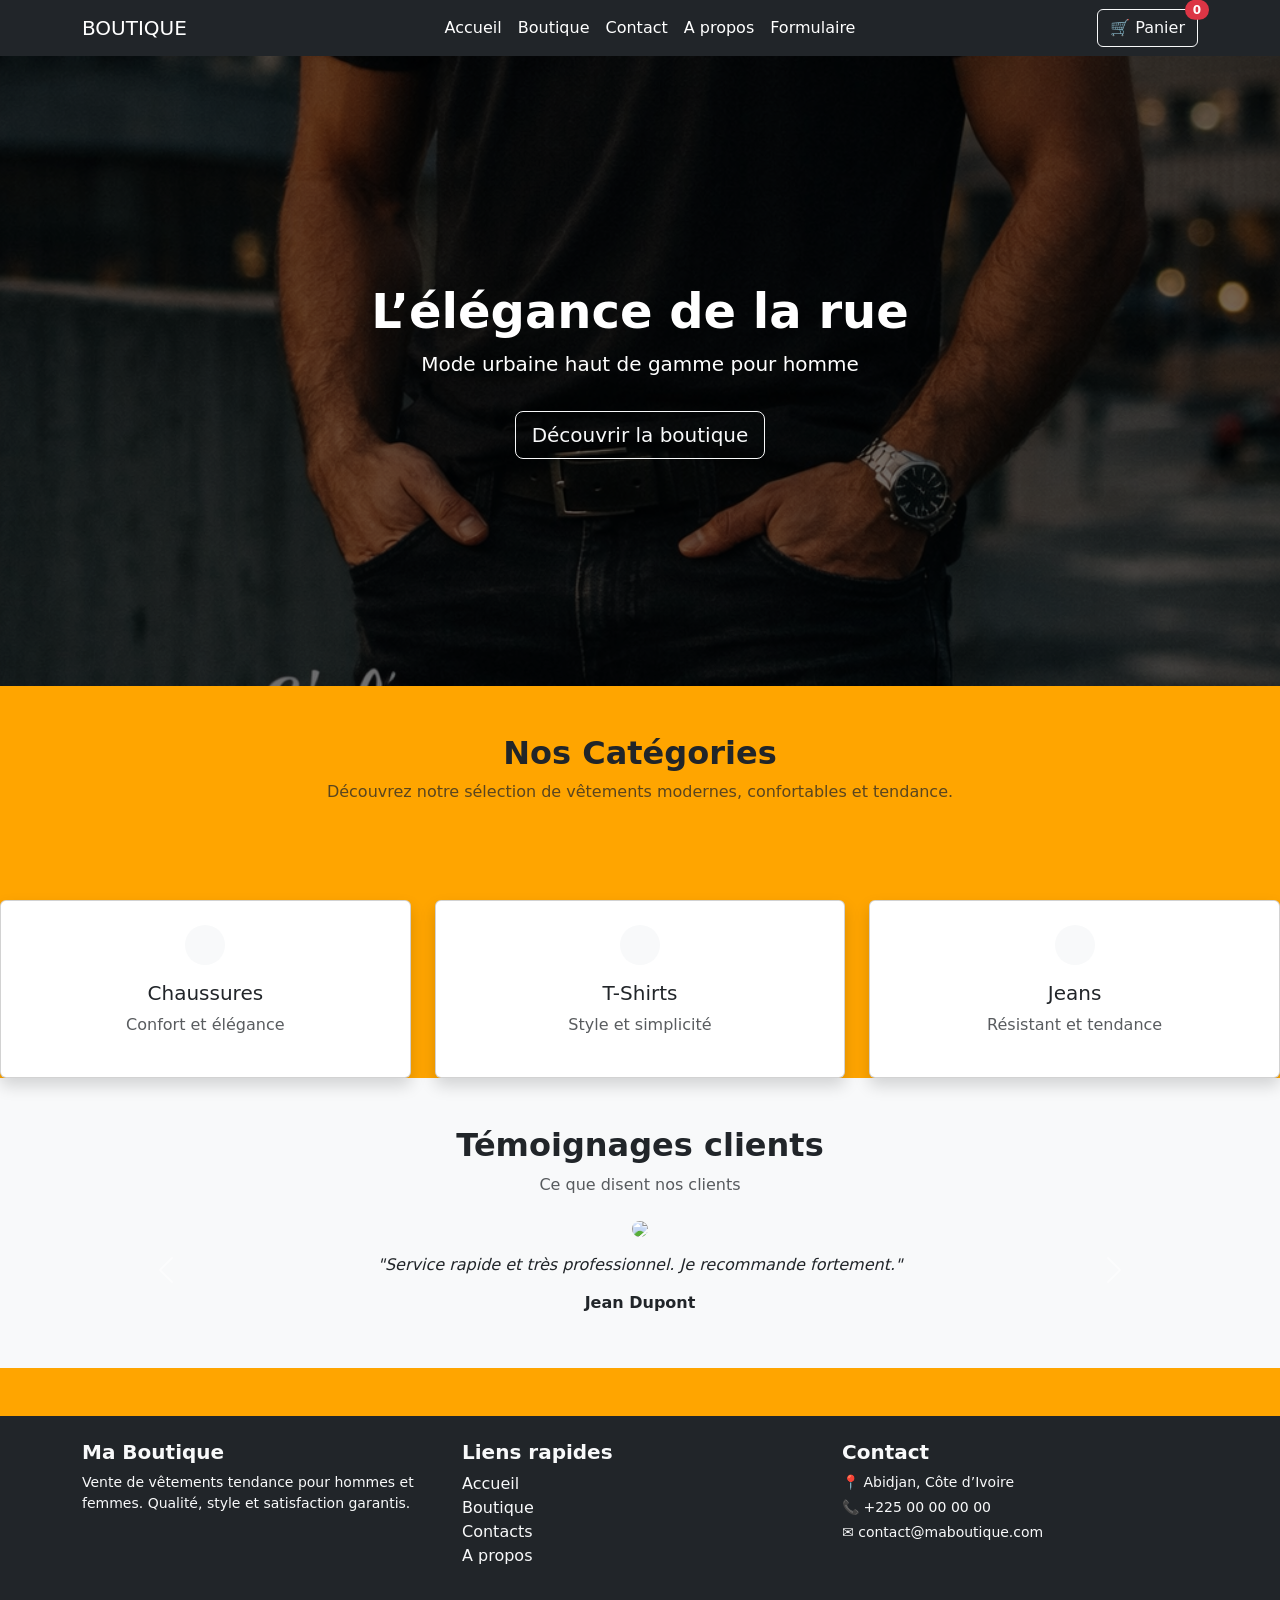
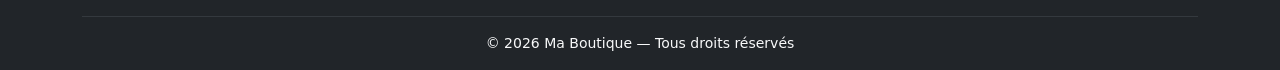
==== index.html @ 5f11ca8c "ajout du lien formulaire" ====
<!DOCTYPE html>
<html>
<head>
    <meta charset='utf-8'>
    <meta http-equiv='X-UA-Compatible' content='IE=edge'>
    <title>vetements </title>
    <meta name='viewport' content='width=device-width, initial-scale=1'>
  
 <link href="https://cdn.jsdelivr.net/npm/bootstrap@5.3.8/dist/css/bootstrap.min.css" rel="stylesheet" integrity="sha384-sRIl4kxILFvY47J16cr9ZwB07vP4J8+LH7qKQnuqkuIAvNWLzeN8tE5YBujZqJLB" crossorigin="anonymous">

<link rel="stylesheet" href="https://cdnjs.cloudflare.com/ajax/libs/font-awesome/7.0.1/css/all.min.css" integrity="sha512-2SwdPD6INVrV/lHTZbO2nodKhrnDdJK9/kg2XD1r9uGqPo1cUbujc+IYdlYdEErWNu69gVcYgdxlmVmzTWnetw==" crossorigin="anonymous" referrerpolicy="no-referrer" />
 
            <link rel="stylesheet" href="./fichier.css">
</head>
<body>    
    <header>
    
<nav class="navbar navbar-expand-lg navbar-dark bg-dark">
  <div class="container">
    <a class="navbar-brand" href="">BOUTIQUE </a>

    <button class="navbar-toggler" type="button" data-bs-toggle="collapse" data-bs-target="#navbarNav"> 
      <span class="navbar-toggler-icon"></span>
    </button>

    <div class="collapse navbar-collapse" id="navbarNav">
      <ul class="navbar-nav mx-auto">
        <li class="nav-item"><a class="nav-link" href="./index.html">Accueil</a></li>
        <li class="nav-item"><a class="nav-link" href="./liens/boutique.html">Boutique</a></li>
        <li class="nav-item"><a class="nav-link" href="./liens/contacts.html">Contact</a></li>
         <li class="nav-item"><a class="nav-link" href="./liens/A propos .html">A propos</a></li>
          <li class="nav-item"><a class="nav-link" href="./liens/formulaire .html">Formulaire</a></li>
      </ul>

      <!-- PANIER -->
      <a href="panier.html" class="btn btn-outline-light position-relative">
        🛒 Panier
        <span id="cart-count"
              class="position-absolute top-0 start-100 translate-middle badge rounded-pill bg-danger">
          0
        </span>
      </a>
    </div>
  </div>
</nav>

<!-- <button class="btn btn-primary"
        onclick="addToCart('Chaussures', 50)">
  Ajouter au panier
</button> -->





</header>


<section class="hero-section d-flex align-items-center text-white">
    <div class="container text-center">
        <h1 class="fw-bold display-5">L’élégance de la rue</h1>
        <p class="lead">Mode urbaine haut de gamme pour homme</p>
       <a href="#" class="btn btn-outline-light btn-lg mt-3 btn-hero">
       Découvrir la boutique
       </a>

      </div>
</section>

<section class="container py-5">

  <!-- TEXTE INTRO -->
  <div class="text-center mb-5 reveal">
    <h2 class="fw-bold">Nos Catégories</h2>
    <p class="text-muted">
      Découvrez notre sélection de vêtements modernes, confortables et tendance.
    </p>
  </div>
  </section>


<div class="row g-4">
  <div class="col-md-4 reveal delay-1">
    <div class="card text-center p-4 shadow h-100">
      <i class="fa-solid fa-shoe-prints d-block mx-auto icon mb-3"></i>
      <h5>Chaussures</h5>
      <p class="text-muted">Confort et élégance</p>
    </div>
  </div>

  <div class="col-md-4 reveal delay-2">
    <div class="card text-center p-4 shadow h-100">
 <i class="fa-solid fa-shirt fa-3x d-block mx-auto  icon mb-3 "></i>
      <h5>T-Shirts</h5>
      <p class="text-muted">Style et simplicité</p>
    </div>
  </div>

  <div class="col-md-4 reveal delay-3">
    <div class="card text-center p-4 shadow h-100">
      <i class="fa-solid fa-user d-block mx-auto icon mb-3"></i>
      <h5>Jeans</h5>
      <p class="text-muted">Résistant et tendance</p>  
    </div>
  </div>
</div>



<section class="py-5 bg-light">
  <div class="container">
    <div class="text-center mb-4">
      <h2 class="fw-bold">Témoignages clients</h2>
      <p class="text-muted">Ce que disent nos clients</p>
    </div>

    <div id="testimonialCarousel" class="carousel slide" data-bs-ride="carousel">
      <div class="carousel-inner">

        <!-- Témoignage 1 -->
        <div class="carousel-item active">
          <div class="text-center">
            <img src="https://i.pravatar.cc/100?img=4" class="rounded-circle mb-3">
            <p class="fst-italic w-75 mx-auto">
              "Service rapide et très professionnel. Je recommande fortement."
            </p>
            <h6 class="fw-bold">Jean Dupont</h6>
          </div>
        </div>

        <!-- Témoignage 2 -->
        <div class="carousel-item">
          <div class="text-center">
            <img src="https://i.pravatar.cc/100?img=5" class="rounded-circle mb-3">
            <p class="fst-italic w-75 mx-auto">
              "Une excellente expérience du début à la fin."
            </p>
            <h6 class="fw-bold">Sarah Martin</h6>
          </div>
        </div>

        <!-- Témoignage 3 -->
        <div class="carousel-item">
          <div class="text-center">
            <img src="https://i.pravatar.cc/100?img=6" class="rounded-circle mb-3">
            <p class="fst-italic w-75 mx-auto">
              "Travail de qualité et équipe à l’écoute."
            </p>
            <h6 class="fw-bold">Mohamed Ali</h6>
          </div>
        </div>

      </div>

      <button class="carousel-control-prev" type="button" data-bs-target="#testimonialCarousel" data-bs-slide="prev">
        <span class="carousel-control-prev-icon"></span>
      </button>
      <button class="carousel-control-next" type="button" data-bs-target="#testimonialCarousel" data-bs-slide="next">
        <span class="carousel-control-next-icon"></span>
      </button>
    </div>
  </div>
</section>







<footer class="bg-dark text-light pt-4 mt-5">
    <div class="container">
        <div class="row">

            <!-- À propos -->
            <div class="col-md-4 mb-3">
                <h5 class="fw-bold">Ma Boutique</h5>
                <p class="small">
                    Vente de vêtements tendance pour hommes et femmes.
                    Qualité, style et satisfaction garantis.
                </p>
            </div>

            <!-- Liens rapides -->
            <div class="col-md-4 mb-3">
                <h5 class="fw-bold">Liens rapides</h5>
                <ul class="list-unstyled">
                    <li><a href="#" class="text-light text-decoration-none">Accueil</a></li>
                    <li><a href="./liens/boutique.html" class="text-light text-decoration-none">Boutique</a></li>
                    <li><a href="./liens/contacts.html" class="text-light text-decoration-none">Contacts</a></li>
                     <li><a href="./liens/A propos .html" class="text-light text-decoration-none">A propos</a></li>
                    
                </ul>
            </div>

            <!-- Contact -->
            <div class="col-md-4 mb-3">
                <h5 class="fw-bold">Contact</h5>
                <p class="small mb-1">📍 Abidjan, Côte d’Ivoire</p>
                <p class="small mb-1">📞 +225 00 00 00 00</p>
                <p class="small">✉️ contact@maboutique.com</p>
            </div>

        </div>

        <hr class="border-secondary">

        <!-- Copyright -->
        <div class="text-center pb-3 small">
            © 2026 Ma Boutique — Tous droits réservés
        </div>
    </div>
</footer>


<script src="./liens/cart.js"></script>


    <script src="https://cdn.jsdelivr.net/npm/bootstrap@5.3.8/dist/js/bootstrap.bundle.min.js" integrity="sha384-FKyoEForCGlyvwx9Hj09JcYn3nv7wiPVlz7YYwJrWVcXK/BmnVDxM+D2scQbITxI" crossorigin="anonymous"></script>



    <script>
  const reveals = document.querySelectorAll('.reveal');

  const observer = new IntersectionObserver(entries => {
    entries.forEach(entry => {
      if (entry.isIntersecting) {
        entry.target.classList.add('show');
      }
    });
  }, { threshold: 0.2 });

  reveals.forEach(el => observer.observe(el));
</script>


</body>
</html>
---- fichier.css ----
body{
    background-color: orange;
}



.hero-section {
    height: 70vh; /* plein écran */
    background-image: url("./photos/photo1.png"); /* mets le chemin de ton image */
    background-size: cover;
    background-position: center;
    background-repeat: no-repeat;
    position: relative;
}

/* Overlay sombre pour le texte */
.hero-section::before {
    content: "";
    position: absolute;
    top: 0;
    left: 0;
    width: 100%;
    height: 100%;
    background-color: rgba(0, 0, 0, 0.55);
    z-index: 1;
}

.hero-section .container {
    position: relative;
    z-index: 2;
}


/* Couleur des liens du menu */
.navbar-dark .navbar-nav .nav-link {
  color: #ffffff;
  transition: color 0.3s ease, background-color 0.3s ease;
}

/* AU SURVOL DE LA SOURIS */
.navbar-dark .navbar-nav .nav-link:hover {
  color: #ffc107;        /* jaune Bootstrap */
  background-color: rgba(255, 255, 255, 0.1);
  border-radius: 5px;
}

.navbar-nav .nav-link.active {
  color: #ffc107 !important;
  font-weight: bold;
}







.navbar-nav .nav-link {
  position: relative;
}

.navbar-nav .nav-link::after {
  content: "";
  position: absolute;
  width: 0;
  height: 2px;
  background: #ffc107;
  left: 0;
  bottom: 0;
  transition: width 0.3s ease;
}

.navbar-nav .nav-link:hover::after {
  width: 100%;
}









/* Bouton hero */
.btn-hero {
    transition: all 0.3s ease;
}

.btn-hero:hover {
    background-color: orange;
    border-color: orange;
    color: white;
}


/* Apparition */
  /* .reveal {
  opacity: 0;
  transform: translateY(40px);
  transition: all 0.6s ease;
}

.reveal.show {
  opacity: 1;
  transform: translateY(0);
} */

/* Délais */
/* .delay-1 { transition-delay: 0.1s; }
.delay-2 { transition-delay: 0.2s; }
.delay-3 { transition-delay: 0.3s; } */

/* Icônes */
/* .icon {
  font-size: 3rem;
  color: #0d6efd;
  transition: transform 0.3s ease;
} */

/* Hover cartes */
/* .card:hover .icon {
  transform: scale(1.2) rotate(-5deg);
} */

/* .card:hover {
  transform: translateY(-8px);
  transition: 0.3s; */
/* }  */


.icon {
  font-size: 3rem;
  color: #161618;
  display: block;
  transition: transform 0.4s ease, color 0.4s ease;
  background: #f8f9fa;
  border-radius: 50%;
  padding: 20px;

}

/* Animation au hover */
.card:hover .icon {
  transform: translateY(-8px) scale(1.15) rotate(-5deg);
  color: #ca770a;
}

/* Animation de la carte (bonus) */
.card {
  transition: transform 0.3s ease, box-shadow 0.3s ease;
}

.card:hover {
  transform: translateY(-10px);
  box-shadow: 0 15px 30px rgba(0,0,0,0.15);
}
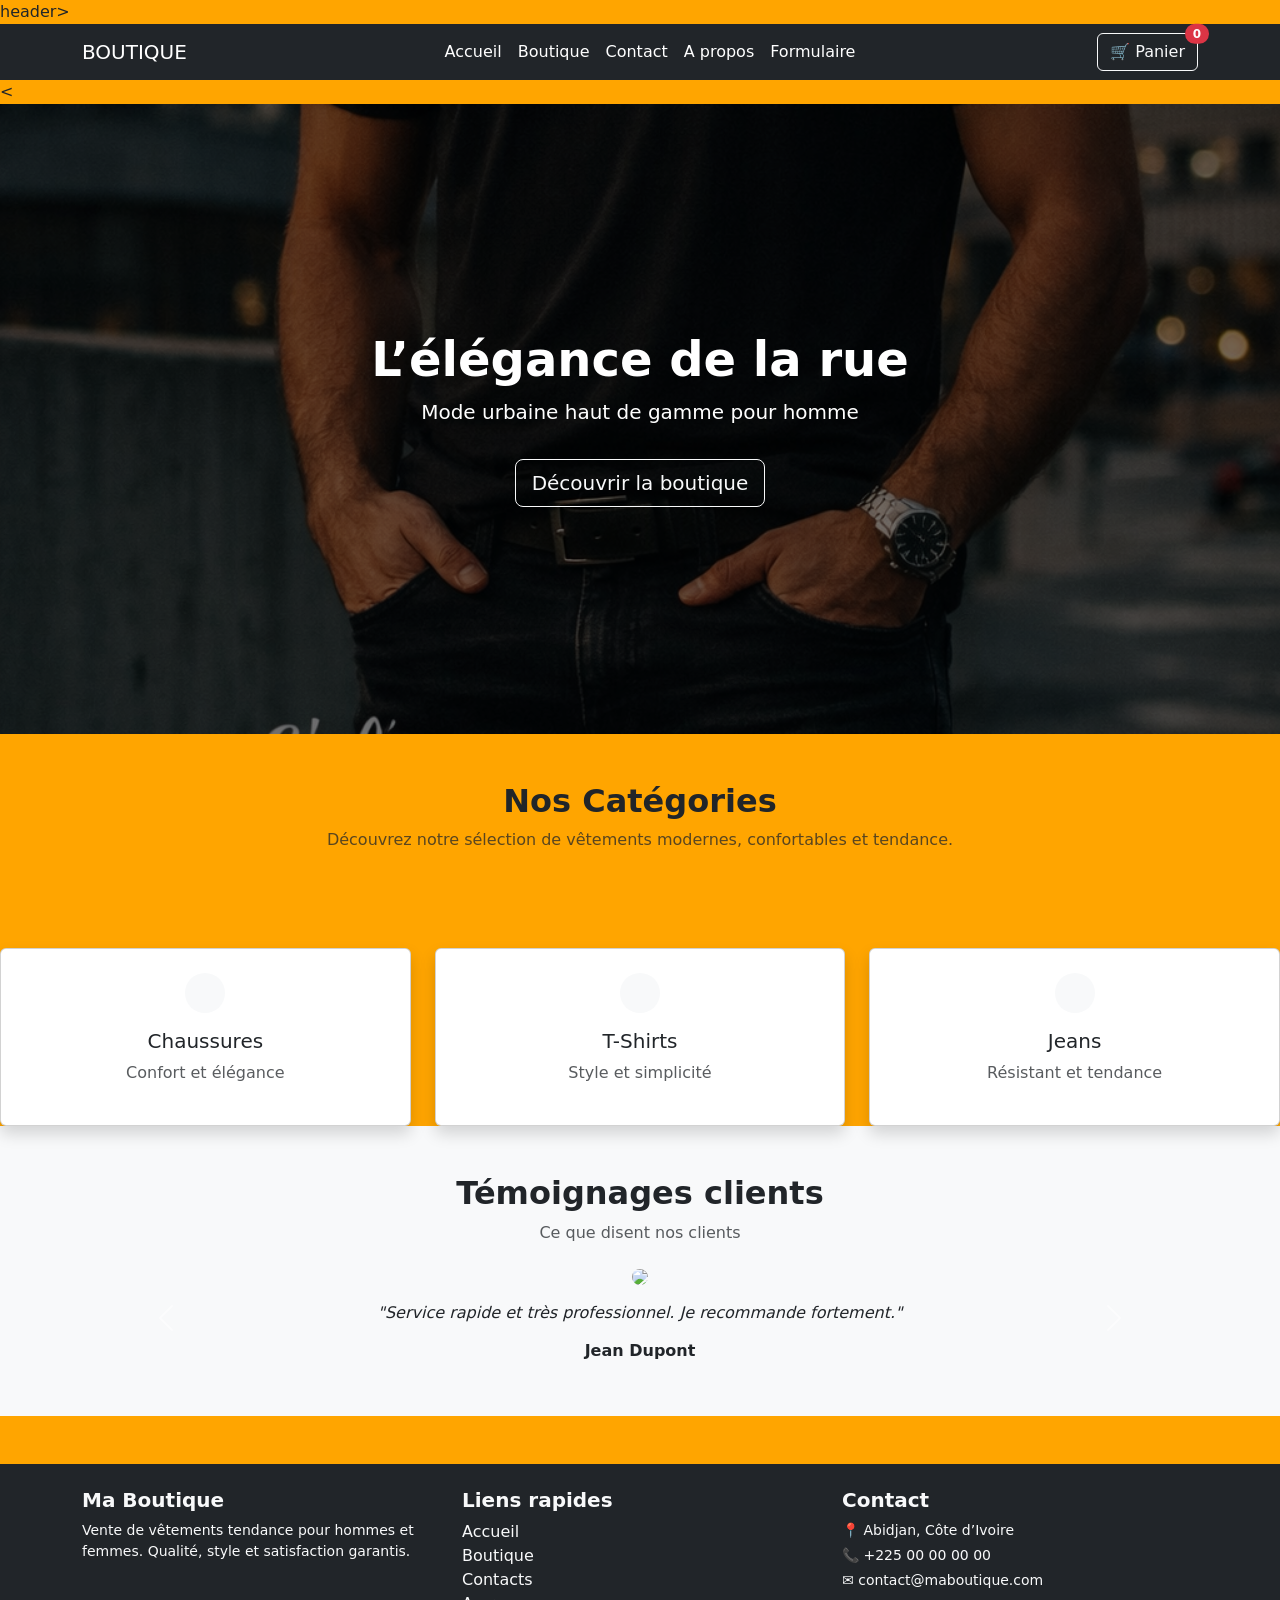
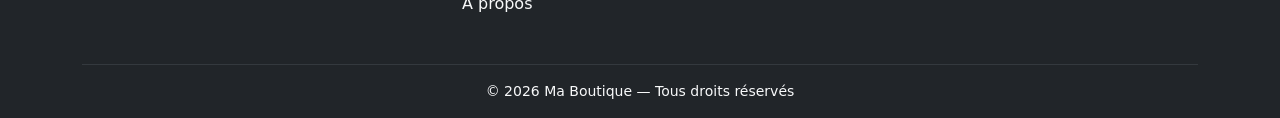
==== commit ab7abe5b: "ajout de footer" ====
--- a/index.html
+++ b/index.html
@@ -13,7 +13,7 @@
             <link rel="stylesheet" href="./fichier.css">
 </head>
 <body>    
-    <header>
+   header>
     
 <nav class="navbar navbar-expand-lg navbar-dark bg-dark">
   <div class="container">
@@ -44,16 +44,10 @@
   </div>
 </nav>
 
-<!-- <button class="btn btn-primary"
-        onclick="addToCart('Chaussures', 50)">
-  Ajouter au panier
-</button> -->
-
-
-
-
-
-</header>
+
+
+
+</header> <
 
 
 <section class="hero-section d-flex align-items-center text-white">
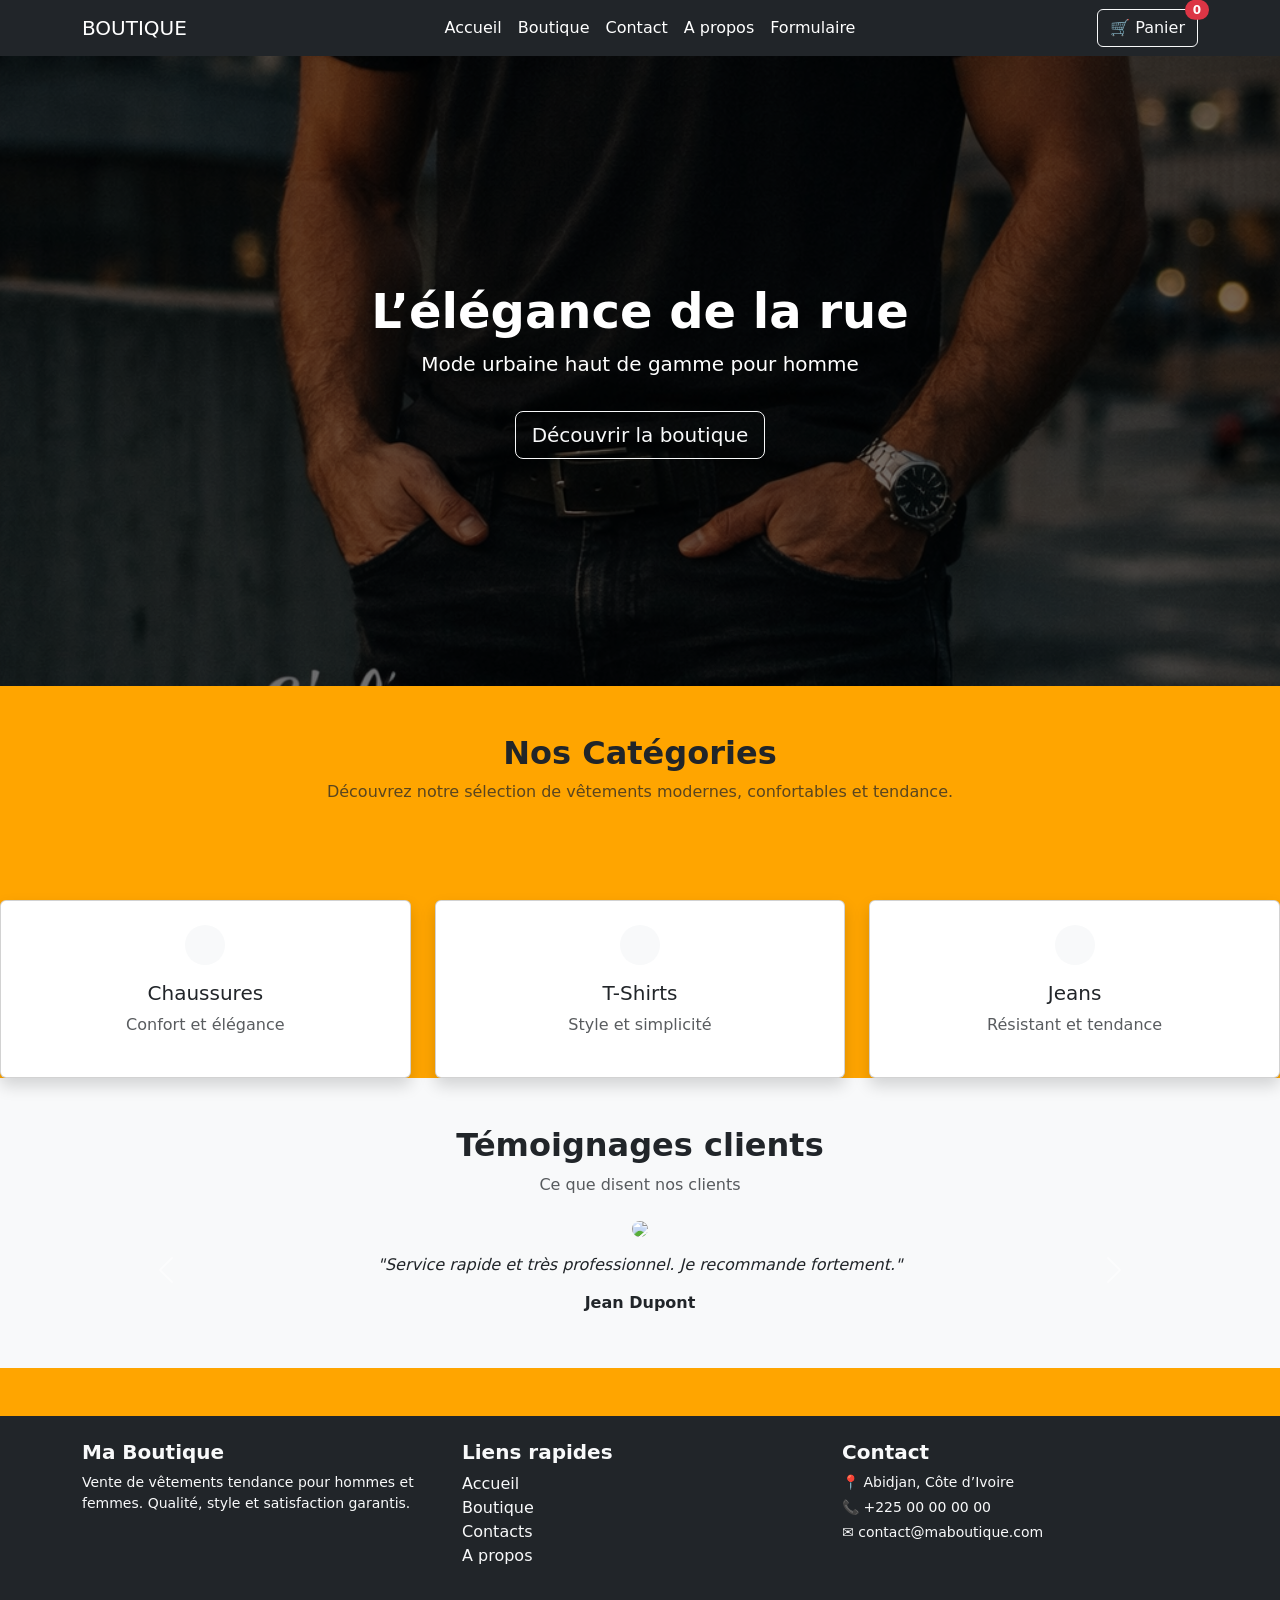
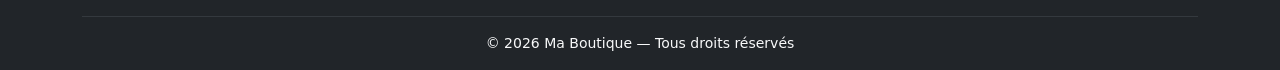
==== commit 6180bb8a: "changement de boutique en boutik" ====
--- a/index.html
+++ b/index.html
@@ -13,9 +13,9 @@
             <link rel="stylesheet" href="./fichier.css">
 </head>
 <body>    
-   header>
+  <header>
     
-<nav class="navbar navbar-expand-lg navbar-dark bg-dark">
+    <nav class="navbar navbar-expand-lg navbar-dark bg-dark">
   <div class="container">
     <a class="navbar-brand" href="">BOUTIQUE </a>
 
@@ -43,11 +43,7 @@
     </div>
   </div>
 </nav>
-
-
-
-
-</header> <
+</header> 
 
 
 <section class="hero-section d-flex align-items-center text-white">
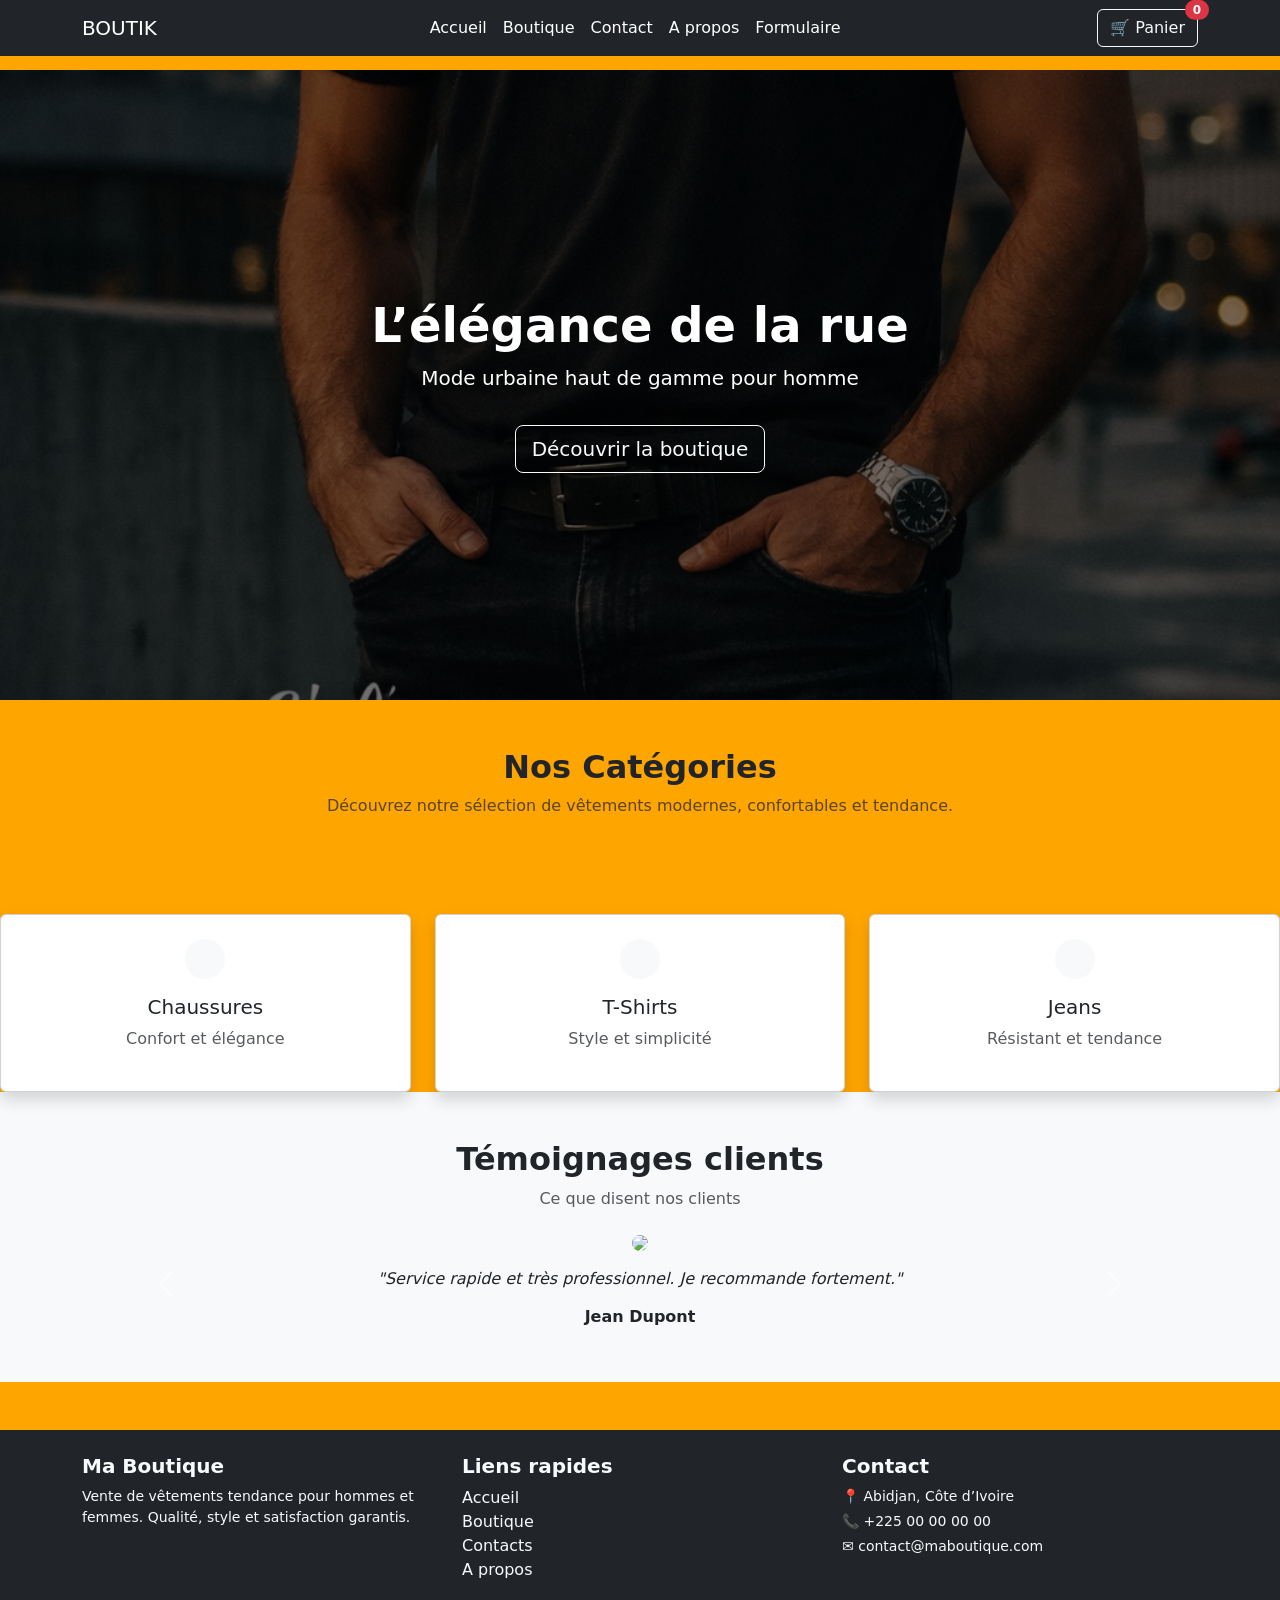
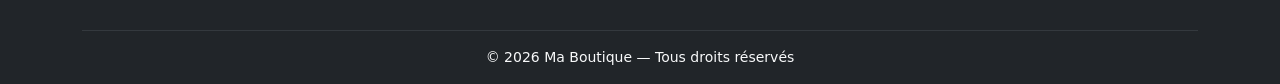
==== commit 9929ccd5: "navbar fixé en haut" ====
--- a/index.html
+++ b/index.html
@@ -15,9 +15,9 @@
 <body>    
   <header>
     
-    <nav class="navbar navbar-expand-lg navbar-dark bg-dark">
+   <nav class="navbar navbar-expand-lg navbar-dark bg-dark fixed-top">
   <div class="container">
-    <a class="navbar-brand" href="">BOUTIQUE </a>
+    <a class="navbar-brand" href="">BOUTIK </a>
 
     <button class="navbar-toggler" type="button" data-bs-toggle="collapse" data-bs-target="#navbarNav"> 
       <span class="navbar-toggler-icon"></span>
@@ -33,7 +33,7 @@
       </ul>
 
       <!-- PANIER -->
-      <a href="panier.html" class="btn btn-outline-light position-relative">
+      <a href="panier.html" class="btn btn-outline-light  position-relative">
         🛒 Panier
         <span id="cart-count"
               class="position-absolute top-0 start-100 translate-middle badge rounded-pill bg-danger">
--- a/fichier.css
+++ b/fichier.css
@@ -1,5 +1,6 @@
 body{
     background-color: orange;
+     padding-top: 70px;
 }
 
 
@@ -94,39 +95,6 @@
 }
 
 
-/* Apparition */
-  /* .reveal {
-  opacity: 0;
-  transform: translateY(40px);
-  transition: all 0.6s ease;
-}
-
-.reveal.show {
-  opacity: 1;
-  transform: translateY(0);
-} */
-
-/* Délais */
-/* .delay-1 { transition-delay: 0.1s; }
-.delay-2 { transition-delay: 0.2s; }
-.delay-3 { transition-delay: 0.3s; } */
-
-/* Icônes */
-/* .icon {
-  font-size: 3rem;
-  color: #0d6efd;
-  transition: transform 0.3s ease;
-} */
-
-/* Hover cartes */
-/* .card:hover .icon {
-  transform: scale(1.2) rotate(-5deg);
-} */
-
-/* .card:hover {
-  transform: translateY(-8px);
-  transition: 0.3s; */
-/* }  */
 
 
 .icon {
